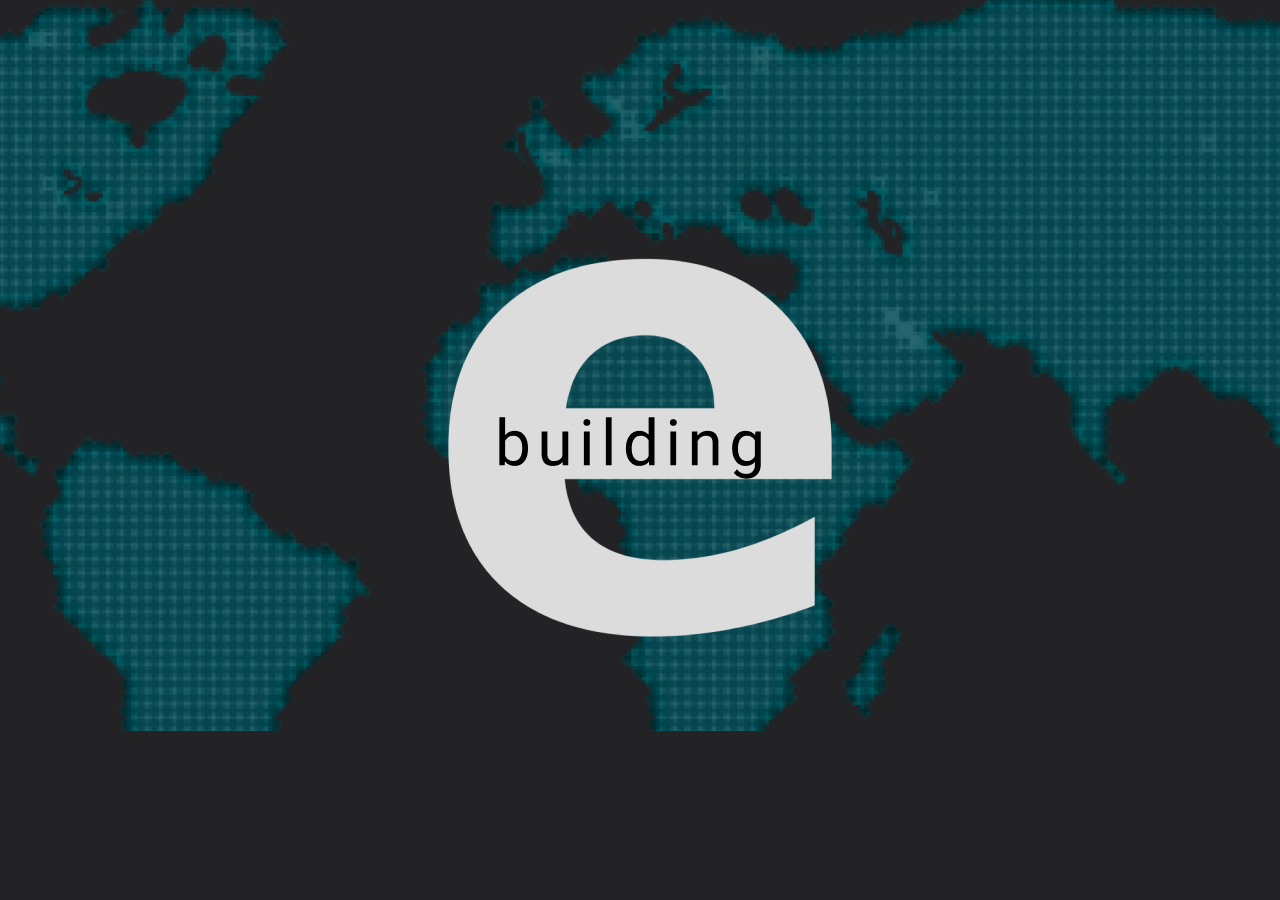
==== index.html @ 2a97d135 "added dev branch" ====
<!DOCTYPE html>
<html lang="en">
<head>
  <meta charset="UTF-8">
  <meta http-equiv="X-UA-Compatible" content="IE=edge">
  <meta name="viewport" content="width=device-width, initial-scale=1.0">
  <title>E-bulding</title>
  <link rel="stylesheet" href="./css/style.css">
</head>
<body>
  <section class="loading" id="modal_loading">
    <div class="loading__bg">
      <img class="loading__img" src="./img/BG.png" alt="world_BG">
    </div>
    <div class="loading__logo">
      <img src="./img/logoLoading.png" alt="icon_logo_loading">
    </div>
  </section>
  <script src="./script/script.js"></script>
</body>
</html>
---- css/style.css ----
body {
  background-color: #232326;
}
.loading {
  width: 100vw;
  height: 100vh;
  position: absolute;
  top: 0;
  left: 0;
  background-size: 100%;
  background-color: #232326;
  display: flex;
  align-items: center;
}
.loading__bg {
  position: absolute;
  width: 100%;
  height: 100%;
  overflow: hidden;
  transition: all;
  transition-duration: 2s;
  transition-timing-function: ease-in;
}
.loading__img {
  width: 100%;
}
.loading__logo {
  max-width: 690px;
  margin: auto;
  z-index: 1;
}
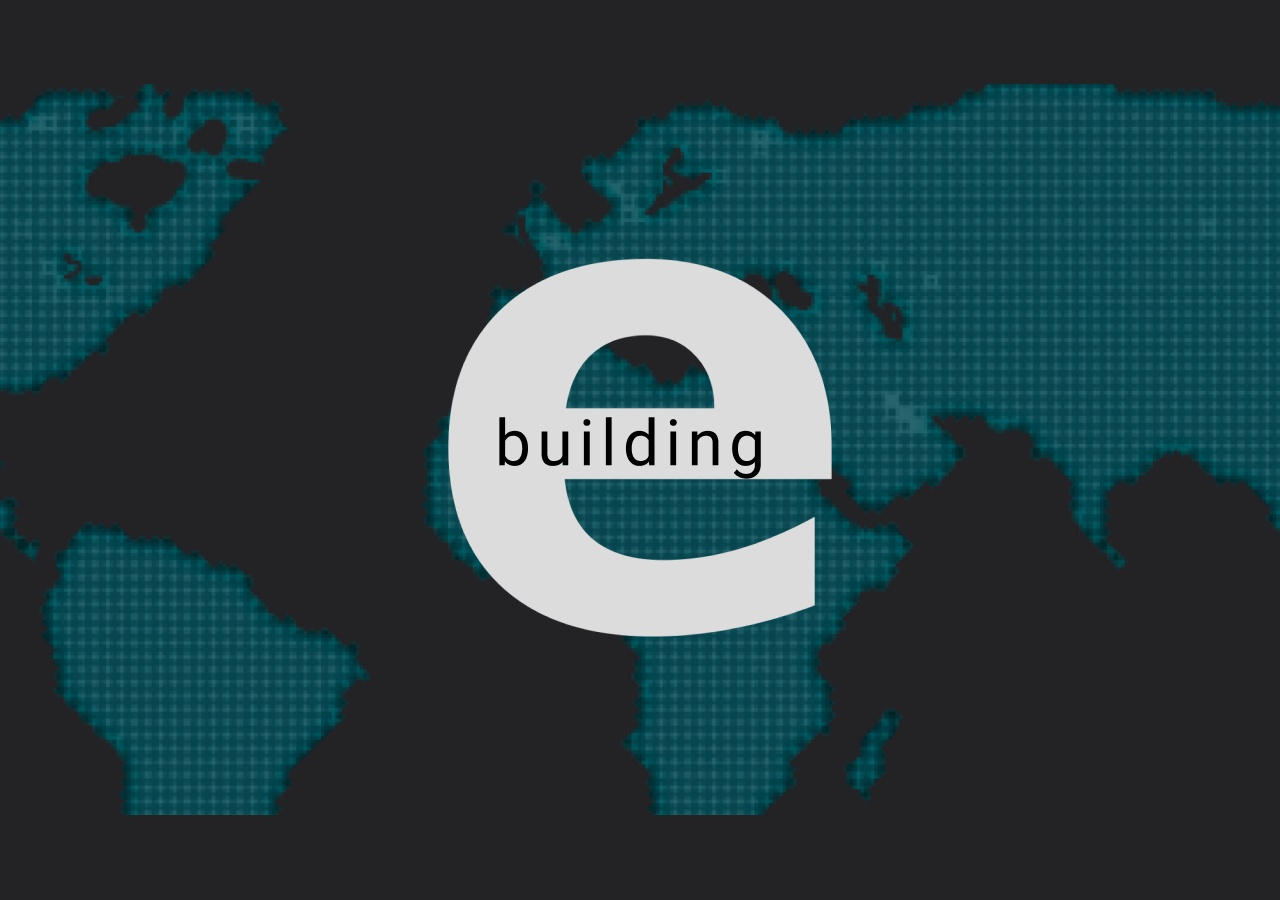
==== commit 14b0e39a: "added animating logo" ====
--- a/index.html
+++ b/index.html
@@ -10,7 +10,7 @@
 <body>
   <section class="loading" id="modal_loading">
     <div class="loading__bg">
-      <img class="loading__img" src="./img/BG.png" alt="world_BG">
+      <!-- <img class="loading__img" src="./img/BG.png" alt="world_BG"> -->
     </div>
     <div class="loading__logo">
       <img src="./img/logoLoading.png" alt="icon_logo_loading">
--- a/css/style.css
+++ b/css/style.css
@@ -7,7 +7,6 @@
   position: absolute;
   top: 0;
   left: 0;
-  background-size: 100%;
   background-color: #232326;
   display: flex;
   align-items: center;
@@ -20,6 +19,8 @@
   transition: all;
   transition-duration: 2s;
   transition-timing-function: ease-in;
+  background: url("../img/Bgx2.png") center no-repeat;
+  background-size: 100%;
 }
 .loading__img {
   width: 100%;
@@ -28,4 +29,10 @@
   max-width: 690px;
   margin: auto;
   z-index: 1;
+  transition: transform 1.5s ease-in-out;
 }
+@media (max-width: 760px) {
+  .loading__logo img {
+    width: 300px;
+  }
+}
